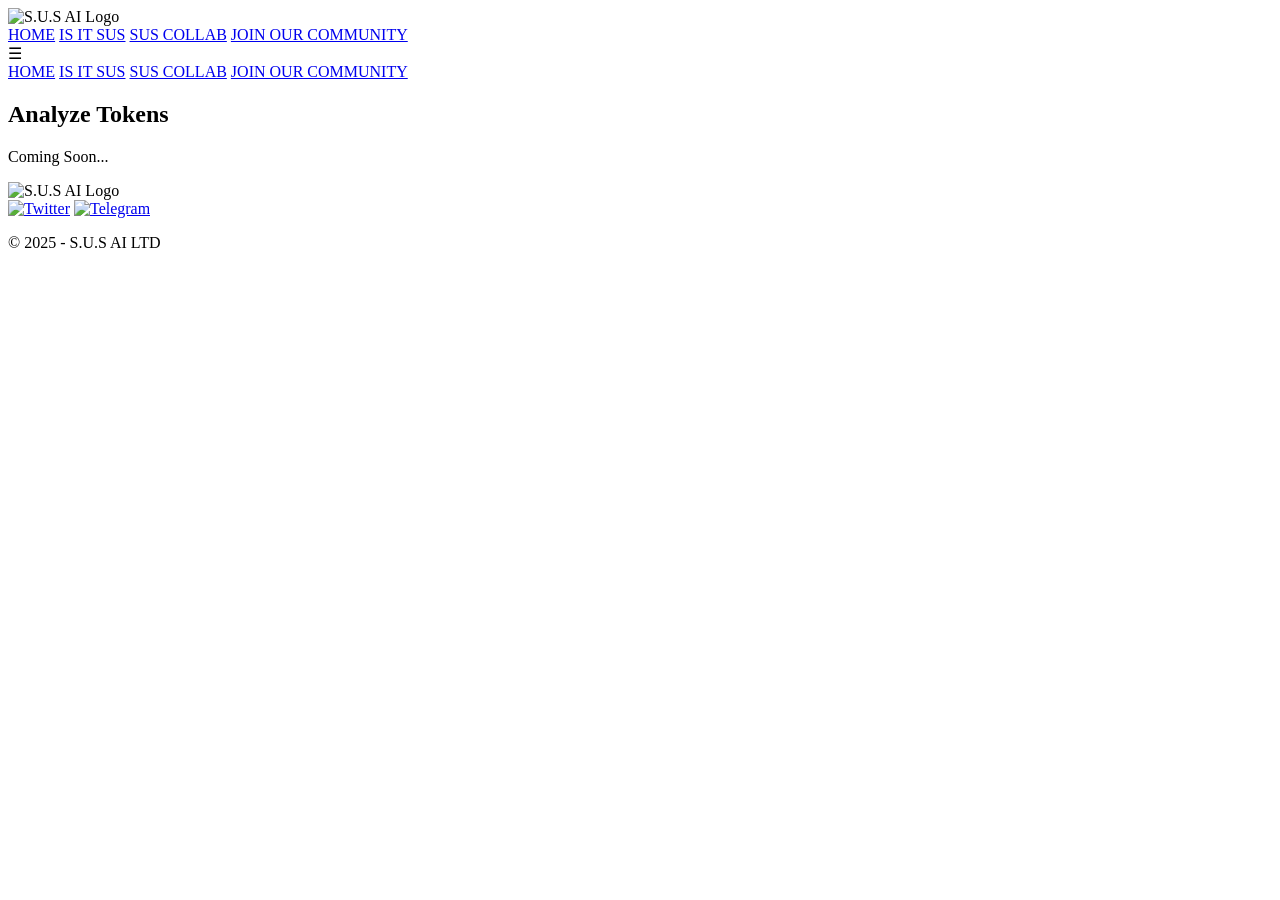
==== is-it-sus.html @ 2ffd3428 "Create is-it-sus.html" ====
<!DOCTYPE html>
<html lang="en">
<head>
    <meta charset="UTF-8">
    <title>Is It SUS</title>
    <meta name="viewport" content="width=device-width, initial-scale=1">
    <link rel="stylesheet" href="styles.css">
</head>
<body>
    <!-- Header -->
    <header>
        <div class="menu">
            <img src="mascot-logo.png" alt="S.U.S AI Logo" class="logo">
            <nav class="nav-menu">
                <a href="index.html" class="menu-button">HOME</a>
                <a href="is-it-sus.html" class="menu-button active">IS IT SUS</a>
                <a href="sus-collab.html" class="menu-button">SUS COLLAB</a>
                <a href="https://discord.gg/Kk6nU79Z" class="menu-button">JOIN OUR COMMUNITY</a>
            </nav>
            <div class="hamburger" onclick="toggleMenu()">&#9776;</div>
        </div>
    </header>

    <!-- Mobile Menu -->
    <nav id="mobile-menu">
        <a href="index.html">HOME</a>
        <a href="is-it-sus.html">IS IT SUS</a>
        <a href="sus-collab.html">SUS COLLAB</a>
        <a href="https://discord.gg/Kk6nU79Z">JOIN OUR COMMUNITY</a>
    </nav>

    <!-- Content -->
    <section id="sus-analysis">
        <h1>Analyze Tokens</h1>
        <p>Coming Soon...</p>
    </section>

    <!-- Footer -->
    <footer>
        <img src="mascot-logo.png" alt="S.U.S AI Logo" class="footer-logo">
        <div class="social-icons">
            <a href="#"><img src="x.svg" alt="Twitter"></a>
            <a href="#"><img src="telegram.svg" alt="Telegram"></a>
        </div>
        <p>&copy; 2025 - S.U.S AI LTD</p>
    </footer>

    <script src="script.js"></script>
</body>
</html>
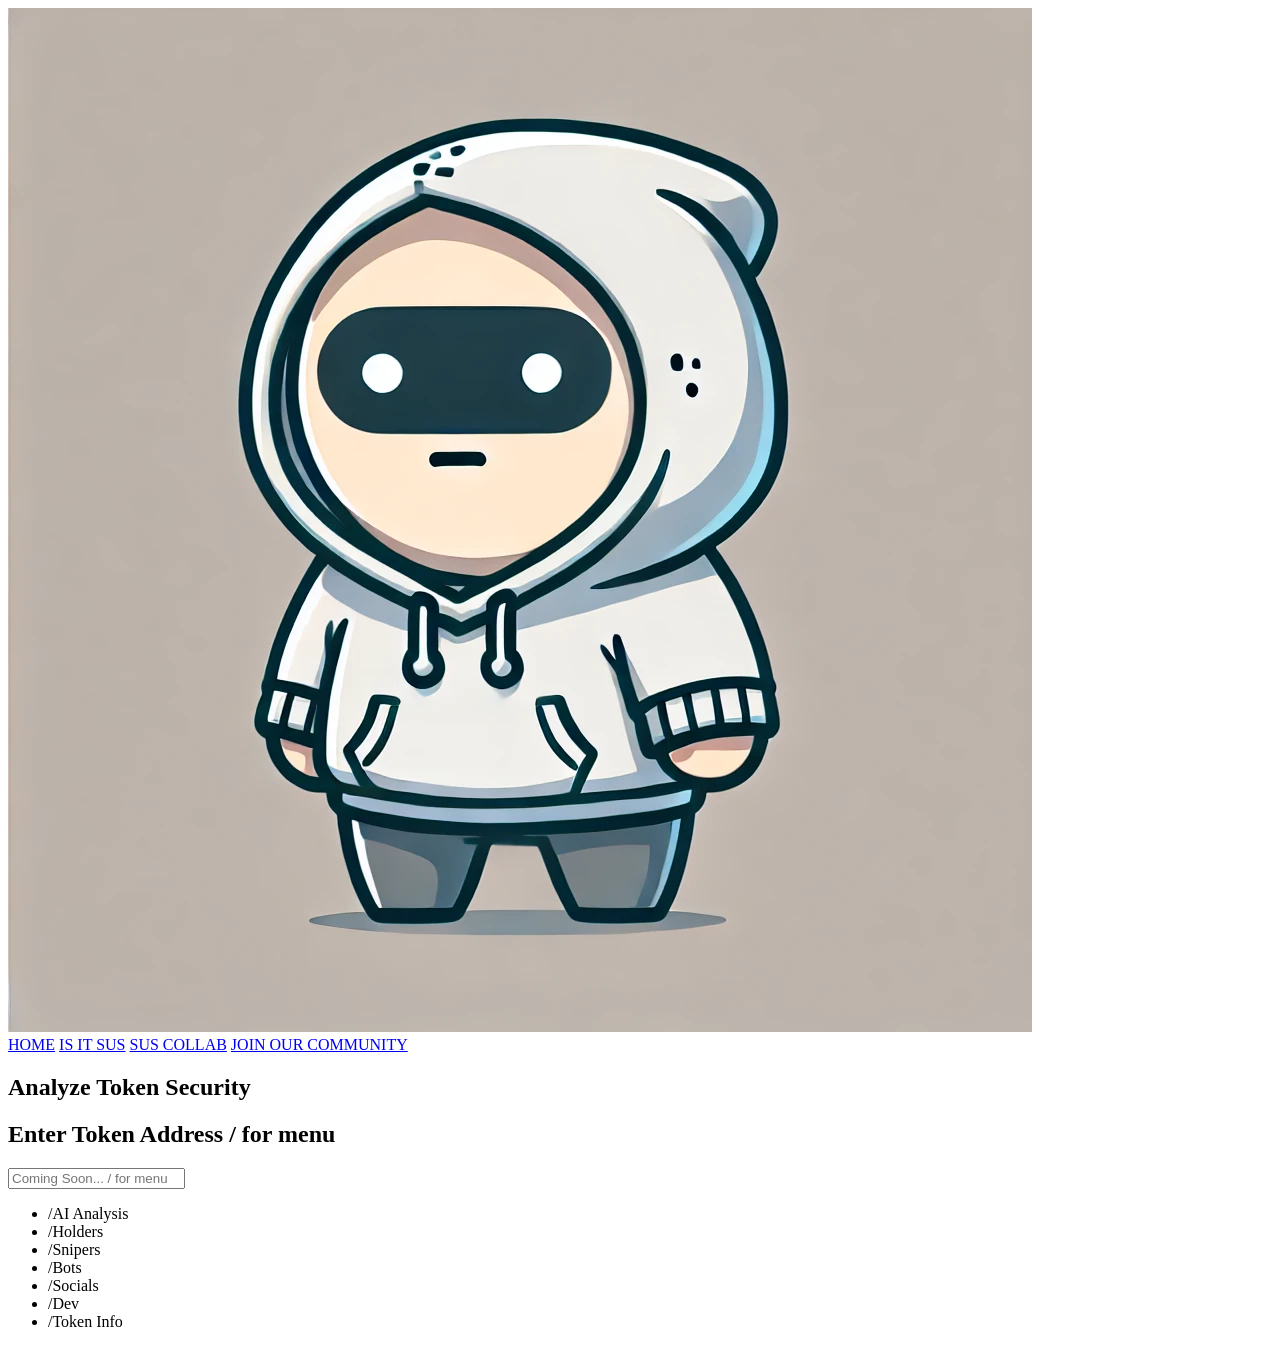
==== commit 64d35767: "Update is-it-sus.html" ====
--- a/is-it-sus.html
+++ b/is-it-sus.html
@@ -2,49 +2,41 @@
 <html lang="en">
 <head>
     <meta charset="UTF-8">
+    <meta name="viewport" content="width=device-width, initial-scale=1.0">
+    <meta name="description" content="Analyze token security with S.U.S AI">
     <title>Is It SUS</title>
-    <meta name="viewport" content="width=device-width, initial-scale=1">
     <link rel="stylesheet" href="styles.css">
+    <script defer src="script.js"></script>
 </head>
 <body>
-    <!-- Header -->
     <header>
         <div class="menu">
-            <img src="mascot-logo.png" alt="S.U.S AI Logo" class="logo">
-            <nav class="nav-menu">
+            <div class="logo-container">
+                <img src="mascot-logo.png" alt="S.U.S AI Logo" class="logo">
+            </div>
+            <nav>
                 <a href="index.html" class="menu-button">HOME</a>
-                <a href="is-it-sus.html" class="menu-button active">IS IT SUS</a>
+                <a href="is-it-sus.html" class="menu-button">IS IT SUS</a>
                 <a href="sus-collab.html" class="menu-button">SUS COLLAB</a>
                 <a href="https://discord.gg/Kk6nU79Z" class="menu-button">JOIN OUR COMMUNITY</a>
             </nav>
-            <div class="hamburger" onclick="toggleMenu()">&#9776;</div>
         </div>
     </header>
-
-    <!-- Mobile Menu -->
-    <nav id="mobile-menu">
-        <a href="index.html">HOME</a>
-        <a href="is-it-sus.html">IS IT SUS</a>
-        <a href="sus-collab.html">SUS COLLAB</a>
-        <a href="https://discord.gg/Kk6nU79Z">JOIN OUR COMMUNITY</a>
-    </nav>
-
-    <!-- Content -->
-    <section id="sus-analysis">
-        <h1>Analyze Tokens</h1>
-        <p>Coming Soon...</p>
+    <section id="hero">
+        <h1 class="heading">Analyze Token Security</h1>
+        <h2 class="subheading">Enter Token Address / for menu</h2>
+        <div class="input-container">
+            <input id="crypto-input" type="text" placeholder="Coming Soon... / for menu">
+            <ul id="dropdown-menu">
+                <li>/AI Analysis</li>
+                <li>/Holders</li>
+                <li>/Snipers</li>
+                <li>/Bots</li>
+                <li>/Socials</li>
+                <li>/Dev</li>
+                <li>/Token Info</li>
+            </ul>
+        </div>
     </section>
-
-    <!-- Footer -->
-    <footer>
-        <img src="mascot-logo.png" alt="S.U.S AI Logo" class="footer-logo">
-        <div class="social-icons">
-            <a href="#"><img src="x.svg" alt="Twitter"></a>
-            <a href="#"><img src="telegram.svg" alt="Telegram"></a>
-        </div>
-        <p>&copy; 2025 - S.U.S AI LTD</p>
-    </footer>
-
-    <script src="script.js"></script>
 </body>
 </html>
